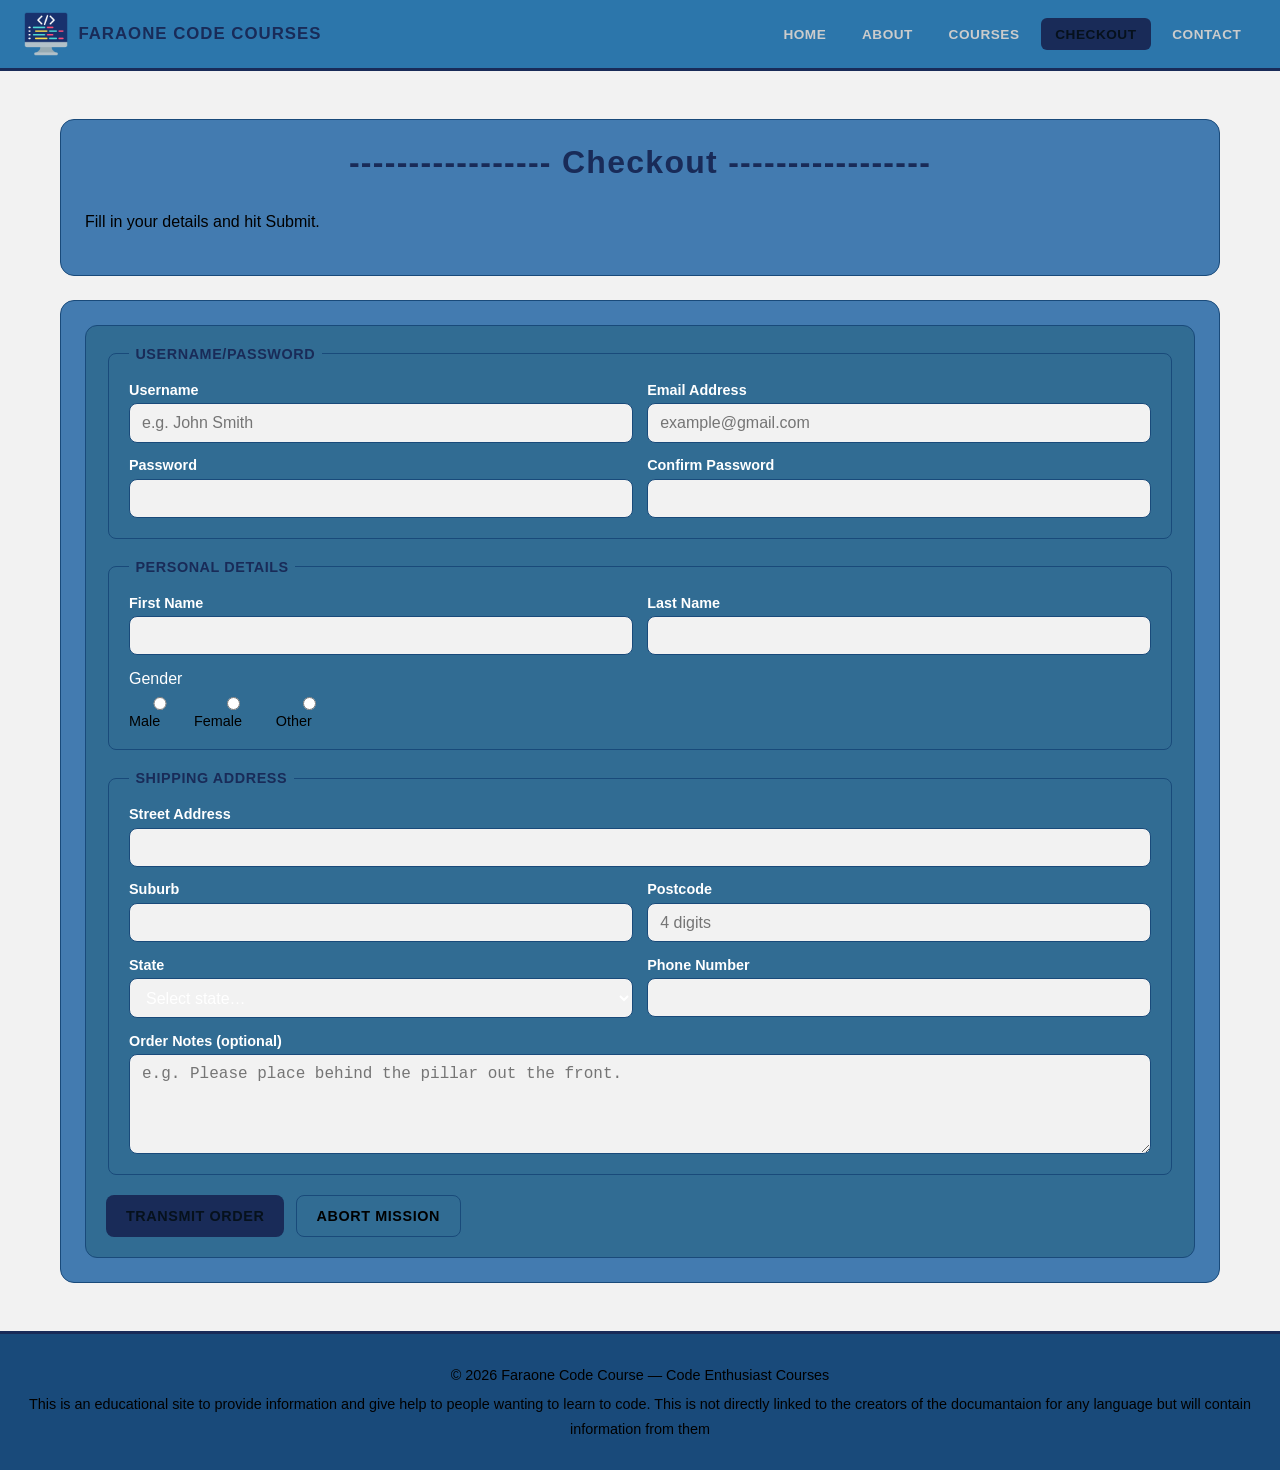
==== checkout.html @ bb4f56f6 "Add files via upload" ====
<!DOCTYPE html>
<html lang="en">
<head>
    <meta charset="UTF-8">
    <meta name="viewport" content="width=device-width, initial-scale=1.0">
    <meta name="description" content="Checkout for your coding course.">
    <title>Faraone Code Courses | Contact</title>
    <link rel="stylesheet" href="css/global.css"> <!-- Shared styles (includes form styles) -->
    <link rel="stylesheet" href="css/checkout.css"> <!-- Checkout-page-only styles -->
</head>
<body>
    <header class="site-header">
         <a class="logo" href="index.html">
            <img src="img/logo.png" alt="Faraone Code Courses" height="35" width="35">
            <span>Faraone Code Courses</span>
        </a>

        <!-- MOBILE MENU TOGGLE: shown on mobile only; desktop/tablet keep the normal navigation visible -->
        <input class="menu-toggle" type="checkbox" id="menu-toggle" aria-label="Togglenavigation menu">
        
        <label class="menu-button" for="menu-toggle">
            <img src="img/logo.png" alt="" aria-hidden="true">
            <span>Menu</span>
        </label>
        
        <nav aria-label="Primary">
            <a href="index.html">Home</a>
            <a href="about.html">About</a>
            <a href="products.html">Courses</a>
            <a class="active" href="checkout.html">Checkout</a> <!-- Active = current page-->
            <a href="contact.html">Contact</a>
        </nav>
    </header>

    <main>
        <!-- PAGE INTRO -->
        <section>
            <h1 style="text-align: center;">----------------- Checkout -----------------</h1>
            <p>Fill in your details and hit Submit.</p>
        </section>

        <!-- CHECKOUT FORM -->
        <section>
        <form action="#" method="post">
        <!-- action="#" means no server; method="post" sends data in request body -->

        <!-- FIELDSET 1: Account details -->
        <fieldset>
            <legend>Username/Password</legend> <!-- Fieldset title -->
            <div class="form-grid">

                <div class="field-group">
                    <label for="username">Username</label>
                    <input type="text" id="username" name="username" placeholder="e.g. John Smith" required>
                </div>

                <div class="field-group">
                    <label for="email">Email Address</label>
                    <input type="email" id="email" name="email" placeholder="example@gmail.com" required>
                </div>

                <div class="field-group">
                    <label for="password">Password</label>
                    <input type="password" id="password" name="password" required>
                    <!-- type="password" hides characters as typed -->
                </div>

                <div class="field-group">
                    <label for="confirm_password">Confirm Password</label>
                    <input type="password" id="confirm_password" name="confirm_password" required>
                </div>

            </div>
        </fieldset>

        <!-- FIELDSET 2: Personal details -->
        <fieldset>
            <legend>Personal Details</legend>
            <div class="form-grid">

                <div class="field-group">
                    <label for="first_name">First Name</label>
                    <input type="text" id="first_name" name="first_name" required>
                </div>

                <div class="field-group">
                    <label for="last_name">Last Name</label>
                    <input type="text" id="last_name" name="last_name" required>
                </div>

                <div class="field-group full"> <!-- full = span both columns -->
                    <span>Gender</span> <!-- span used here instead of label (no paired input) -->

                    <div class="inline-options"> <!-- Styled in checkout.css: flexbox row -->
                        <!-- Radio buttons: same name= means only one can be selected -->
                        <label><input type="radio" name="gender" value="male" required>Male</label>
                        <label><input type="radio" name="gender" value="female">Female</label>
                        <label><input type="radio" name="gender" value="other">Other</label>
                    </div>
                </div>

            </div>
        </fieldset>

        <!-- FIELDSET 3: Shipping address -->
        <fieldset>
            <legend>Shipping Address</legend>
                <div class="form-grid">
                    <div class="field-group full">
                        <label for="street">Street Address</label>
                        <input type="text" id="street" name="street" required>
                    </div>

                    <div class="field-group">
                        <label for="suburb">Suburb</label>
                        <input type="text" id="suburb" name="suburb" required>
                    </div>

                    <div class="field-group">
                        <label for="postcode">Postcode</label>
                        <input type="text" id="postcode" name="postcode" pattern="[0-9]{4}" placeholder="4 digits" required>
                        <!-- pattern validates exactly 4 digits before submission -->
                    </div>

                    <div class="field-group">
                        <label for="state">State</label>
                        <select id="state" name="state" required> <!-- Dropdown list -->
                            <option value="">Select state…</option> <!-- Empty value = nothing selected -->
                            <option value="VIC">VIC</option>
                            <option value="NSW">NSW</option>
                            <option value="QLD">QLD</option>
                            <option value="WA">WA</option>
                            <option value="SA">SA</option>
                            <option value="TAS">TAS</option>
                            <option value="NT">NT</option>
                        </select>
                    </div>

                    <div class="field-group">
                        <label for="phone">Phone Number</label>
                        <input type="tel" id="phone" name="phone" required>
                        <!-- type="tel" shows number keypad on mobile -->
                    </div>

                    <div class="field-group full">
                        <label for="order_notes">Order Notes (optional)</label>
                        <textarea id="order_notes" name="order_notes" placeholder="e.g. Please place behind the pillar out the front."></textarea>
                        <!-- No required attribute = field is optional -->
                    </div>
                </div>
        </fieldset>

        <div class="actions">
            <button type="submit">Transmit Order</button> <!-- Validates then submits -->
            <button type="reset">Abort Mission</button> <!-- Clears all fields -->
        </div>
        
        </form>
        </section>
    </main>

    <!-- FOOTER: site info at the bottom of every page -->
    <footer>
        <p>&copy; 2026 Faraone Code Course &mdash; Code Enthusiast Courses</p>
        <p>This is an educational site to provide information and give help to people wanting to learn to code. This is not directly linked to the creators of the documantaion for any language but will contain information from them</p>
    </footer>

</body>
</html>
---- css/global.css ----
/* ============================================================
   global.css
   Shared styles loaded by EVERY page on the site.
   Edit colours here to change the look of the whole site.
   ============================================================ */


/* ------------------------------------------------------------
   COLOUR VARIABLES
   Change these values to retheme the entire site instantly.
   ------------------------------------------------------------ */
:root {
  --bg: #ffffff;   /* Page background — very dark navy             */
  --surface: #437bb0;   /* Section/panel background — slightly lighter  */
  --surface-alt:#316c93;   /* Alternate panel — used inside forms          */
  --header-bg:#2c76ab;   /* Header colour — change this to retheme header*/
  --footer-bg:#194a7a;   /* Footer colour — change this to retheme footer*/  /* LEGO yellow — buttons, headings, borders     */
  --accent-red:#194a7a;   /* LEGO red — card top borders                  */
  --text: #194a7a;   /* Main text — off-white                        */
  --text-dark:rgb(6, 17, 28);   /* Dark text — used on yellow backgrounds       */
  --muted: #000000;   /* Secondary text — grey                        */
  --border:#476f95;   /* Border lines — dark blue-grey                */
  --header-text-colour:#192b58;   /* Header text colour — change this to retheme header text */
}


/* ------------------------------------------------------------
   BASE RESET
   ------------------------------------------------------------ */
* {
  box-sizing: border-box; /* Include padding and border in element width */
}

body {
  margin: 0;                                  /* Remove browser's default white gap */
  font-family: Arial, Helvetica, sans-serif;  /* Site font — fallbacks listed left to right */
  background-color: var(--bg);               /* Solid very dark navy — no pattern */
  color: var(--text);                        /* Default off-white text */
  min-height: 100vh;                         /* Page fills at least the full screen height */
  display: flex;                             /* Flexbox so footer stays at bottom */
  flex-direction: column;                    /* Stack children top to bottom */
}

main {
  width: 100%;            /* Fill available width */
  max-width: 1200px;      /* Never wider than 1200px */
  margin: 0 auto;         /* Centre horizontally */
  padding: 1.5rem 1.25rem 3rem; /* Top / sides / bottom spacing */
}

section {
  margin-top: 1.5rem;                /* Gap above each section */
  background-color: var(--surface); /* Dark panel background */
  border: 1px solid var(--border);  /* Thin border around panel */
  border-radius: 14px;              /* Rounded corners */
  padding: 1.5rem;                  /* Space inside the panel */
}


/* ------------------------------------------------------------
   HEADINGS AND TEXT
   ------------------------------------------------------------ */
h1 {
  font-size: 2rem;          /* Large main heading */
  color: var(--accent);     /* LEGO yellow */
  letter-spacing: 0.04em;   /* Slight character spacing */
  margin-top: 0;            /* Remove browser default top margin */
}

h2 {
  font-size: 1.4rem;        /* Section heading */
  color: var(--accent);     /* LEGO yellow */
  margin-top: 0;
}

h3 {
  margin-top: 0;            /* Card / sub-section heading */
  color: var(--text);       /* Off-white — not yellow like h1/h2 */
}

p {
  line-height: 1.7;         /* Comfortable reading spacing (170% of font size) */
  color: var(--muted);      /* Soft grey text */
}

a:hover {
  color: #ffffff;           /* White on hover */
}


/* ------------------------------------------------------------
   HEADER
   Change --header-bg in :root to update the header colour.
   ------------------------------------------------------------ */
.site-header {
  position: sticky;                          /* Sticks to top when page scrolls */
  top: 0;                                    /* Position at the very top */
  z-index: 20;                               /* Sits above all page content */
  background-color: var(--header-bg);       /* Black — set by --header-bg variable */
  color: #ffffff;
  padding: 0.75rem 1.5rem;                  /* Space inside: top/bottom then sides */
  display: flex;                             /* Logo and nav in one row */
  align-items: center;                       /* Vertically centre both */
  justify-content: space-between;           /* Logo left, nav right */
  gap: 1rem;                                 /* Minimum space between logo and nav */
  border-bottom: 3px solid var(--accent);   /* LEGO yellow underline */
}

.logo {
  display: flex;             /* Image and text sit side by side */
  align-items: center;       /* Vertically centre them */
  gap: 0.65rem;              /* Space between image and text */
  color: var(--accent);      /* Yellow brand text */
  text-decoration: none;     /* No underline on the link */
  font-weight: 900;          /* Extra bold */
  font-size: 1.05rem;
  letter-spacing: 0.06em;
  text-transform: uppercase; /* ALL CAPS */
}

.logo img {
  width: 44px;   /* Fixed logo image size */
  height: 44px;
}

.site-header nav {
  display: flex;      /* Desktop/tablet: links are always visible in a row */
  flex-wrap: wrap;    /* Wrap to next line on narrow screens */
  gap: 0.4rem;        /* Gap between each link */
}

.site-header nav a {
  color: #cccccc;                  /* Light grey link text */
  text-decoration: none;
  padding: 0.45rem 0.85rem;        /* Clickable area around text */
  border-radius: 6px;
  font-weight: 700;
  font-size: 0.85rem;
  letter-spacing: 0.04em;
  text-transform: uppercase;
  border: 1px solid transparent;  /* Invisible border — prevents jumping on hover */
}

.site-header nav a:hover,
.site-header nav a:focus {
  background-color: var(--accent); /* Yellow fill on hover */
  color: var(--text-dark);         /* Black text on yellow */
}

.site-header nav a.active {
  background-color: var(--accent); /* Active page also gets yellow fill */
  color: var(--text-dark);
}


/* ------------------------------------------------------------
   MOBILE HAMBURGER MENU
   The checkbox and label let the menu open/close without JavaScript.
   The icon image is img/icon.png.
   ------------------------------------------------------------ */
.menu-toggle,
.menu-button {
  display: none; /* Hidden on desktop screens */
}

.menu-button {
  align-items: center;
  gap: 0.45rem;
  margin-left: auto;
  background-color: var(--surface-alt);
  color: var(--accent);
  border: 1px solid var(--accent);
  border-radius: 8px;
  padding: 0.45rem 0.7rem;
  font-weight: 800;
  font-size: 0.85rem;
  letter-spacing: 0.04em;
  text-transform: uppercase;
  cursor: pointer;
}

.menu-button img {
  width: 28px;
  height: 28px;
  display: block;
}

.menu-button:hover,
.menu-button:focus {
  background-color: var(--accent);
  color: var(--text-dark);
}

.menu-toggle:focus-visible + .menu-button {
  outline: 3px solid #ffffff;
  outline-offset: 3px;
}


/* ------------------------------------------------------------
   FOOTER
   Change --footer-bg in :root to update the footer colour.
   ------------------------------------------------------------ */
footer {
  margin-top: auto;                          /* Push footer to bottom of page */
  background-color: var(--footer-bg);       /* Black — set by --footer-bg variable */
  border-top: 3px solid var(--accent);      /* LEGO yellow top line */
  color: var(--muted);
  text-align: center;
  padding: 1.5rem 1rem;
}

footer p {
  margin: 0.3rem 0;     /* Tight vertical spacing */
  font-size: 0.9rem;
}

footer a {
  color: var(--accent); /* Yellow links in footer */
  text-decoration: none;
}

footer a:hover {
  color: #ffffff;
}


/* ------------------------------------------------------------
   HERO SECTION — two-column layout: text | image
   Used on: index.html, about.html, products.html
   ------------------------------------------------------------ */
.hero {
  background-color: var(--surface);
  border: 1px solid var(--border);
  border-left: 4px solid var(--accent);  /* Bold yellow left edge */
  border-radius: 14px;
  padding: 2rem 1.5rem;
  display: grid;                          /* Two-column grid */
  grid-template-columns: 1.25fr 1fr;    /* Text wider than image */
  gap: 1.5rem;
  align-items: center;                   /* Vertically centre columns */
}

.hero h1 { margin: 0 0 0.75rem; }  /* Remove top margin, add bottom gap */
.hero h2 { margin: 0 0 0.75rem; }
.hero p  { margin: 0; }

.hero img {
  width: 100%;                        /* Fill its column */
  border-radius: 10px;
  border: 2px solid var(--accent);   /* Yellow image border */
}


/* ------------------------------------------------------------
   CARD GRID — three equal columns
   Used on: index.html, about.html, products.html
   ------------------------------------------------------------ */
.card-grid {
  display: grid;
  grid-template-columns: repeat(3, 1fr); /* 3 equal columns */
  gap: 1rem;
  margin-top: 1rem;
}

.card {
  background-color: var(--surface-alt);
  border: 1px solid var(--border);
  border-top: 3px solid var(--accent-red); /* Red top accent */
  border-radius: 10px;
  padding: 1rem;
}

.card h3 {
  color: var(--accent);       /* Yellow card heading */
  margin-bottom: 0.45rem;
  font-size: 1rem;
}

.card p { margin: 0; }


/* ------------------------------------------------------------
   BUTTONS AND ACTION ROW
   Used on: checkout.html, contact.html
   ------------------------------------------------------------ */
.actions {
  display: flex;    /* Put buttons side by side */
  flex-wrap: wrap;
  gap: 0.7rem;
  margin-top: 1rem;
}

button {
  border: none;
  border-radius: 8px;
  padding: 0.75rem 1.25rem;
  font-weight: 700;
  cursor: pointer;             /* Hand cursor to show it's clickable */
  font-size: 0.9rem;
  letter-spacing: 0.04em;
  text-transform: uppercase;
}

button[type="submit"] {
  background-color: var(--accent); /* Yellow submit button */
  color: var(--text-dark);         /* Black text on yellow */
}

button[type="reset"] {
  background-color: var(--surface-alt); /* Dark reset button */
  color: var(--muted);
  border: 1px solid var(--border);
}

button:hover,
button:focus {
  background-color: #ffffff; /* White on hover */
  color: var(--text-dark);
}


/* ------------------------------------------------------------
   FORMS
   Used on: checkout.html, contact.html
   ------------------------------------------------------------ */
form {
  background-color: var(--surface-alt);
  border: 1px solid var(--border);
  border-radius: 12px;
  padding: 1.25rem;
}

fieldset {
  border: 1px solid var(--border);  /* Box around field group */
  border-radius: 8px;
  margin-bottom: 1.25rem;
  padding: 1.25rem;
}

legend {
  font-weight: 700;
  color: var(--accent);            /* Yellow group title */
  padding: 0 0.4rem;
  letter-spacing: 0.04em;
  text-transform: uppercase;
  font-size: 0.9rem;
}

.form-grid {
  display: grid;
  grid-template-columns: repeat(2, 1fr); /* Two-column field layout */
  gap: 0.9rem;
}

.field-group {
  display: flex;
  flex-direction: column; /* Label sits above input */
}

.field-group label {
  margin-bottom: 0.35rem;
  font-weight: 700;
  font-size: 0.9rem;
  color: var(--text);
}

.field-group input,
.field-group select,
.field-group textarea {
  width: 100%;
  padding: 0.6rem 0.75rem;
  border: 1px solid var(--border);
  border-radius: 8px;
  font-size: 1rem;
  background-color: var(--bg); /* Match page background */
  color: var(--text);
}

.field-group input:focus,
.field-group select:focus,
.field-group textarea:focus {
  outline: none;                   /* Remove default browser outline */
  border-color: var(--accent);    /* Yellow border on focus */
}

.field-group textarea {
  min-height: 100px;
  resize: vertical; /* User can drag to resize height only */
}

.full {
  grid-column: 1 / -1; /* Span all columns in the grid */
}


/* ------------------------------------------------------------
   RESPONSIVE — layout changes for smaller screens
   ------------------------------------------------------------ */
@media (max-width: 900px) {
  /* Tablet: reduce columns from 3/4 to 2 */
  .card-grid    { grid-template-columns: repeat(2, 1fr); }
  .product-grid { grid-template-columns: repeat(2, 1fr); }
}

@media (min-width: 761px) {
  /* Desktop/tablet: always show the navigation links as normal header links. */
  .site-header {
    flex-wrap: nowrap;
  }

  .menu-toggle,
  .menu-button {
    display: none !important; /* The hamburger controls are only for mobile view. */
  }

  .site-header nav {
    display: flex !important; /* Prevents the nav from staying hidden outside mobile view. */
    width: auto;
    flex-direction: row;
    flex-wrap: wrap;
    padding-top: 0;
  }
}

@media (max-width: 760px) {
  /* Phone: hide the nav inside the hamburger menu until the button is tapped. */
  .site-header {
    position: sticky;   /* Keep the compact mobile header visible while scrolling */
    flex-direction: row;
    flex-wrap: wrap;    /* Nav can drop underneath when opened */
    align-items: center;
  }

  .logo {
    max-width: calc(100% - 120px); /* Leaves room for the menu button */
  }

  .menu-toggle {
    display: block;
    position: absolute;
    opacity: 0;         /* Keeps it accessible but visually hidden */
    width: 1px;
    height: 1px;
  }

  .menu-button {
    display: flex;      /* Show the icon button only on mobile */
  }

  .site-header nav {
    display: none;      /* Mobile only: menu starts closed behind the hamburger button */
    width: 100%;
    flex-direction: column;
    flex-wrap: nowrap;
    gap: 0.45rem;
    padding-top: 0.75rem;
  }

  .menu-toggle:checked ~ nav {
    display: flex;      /* Mobile only: menu opens when the checkbox is checked */
  }

  .site-header nav a {
    width: 100%;
    flex: none;
    text-align: left;
  }

  .hero,
  .form-grid,
  .card-grid,
  .product-grid {
    grid-template-columns: 1fr; /* Single column */
  }

  h1 { font-size: 1.5rem; } /* Smaller heading on phones */
}
---- css/checkout.css ----
/* ============================================================
checkout.css — Checkout page only styles
Loaded by: checkout.html (after global.css)
============================================================ */

:root{
    --checkout-label: #ffffff;
    --checkout-bg: #f2f2f2;
    --checkout-border: #194a7a;
    --checkout-accent: #192b58;
    --checkout-text: #ffffff;

    --bg: var(--checkout-bg);
    --text: var(--checkout-text);
    --border: var(--checkout-border);
    --accent: var(--checkout-accent);
    --label: var(--checkout-label);
}

.inline-options {
    display: flex;          /* Radio buttons in a row */
    flex-wrap: wrap;        /* Wrap to next line if needed */
    gap: 0.8rem;
    margin-top: 0.4rem;
}

.inline-options label {
    font-weight: 400;       /* Normal weight — lighter than form labels */
    margin: 0;
    color: var(--muted);
    cursor: pointer;        /* Hand cursor shows it's clickable */
}
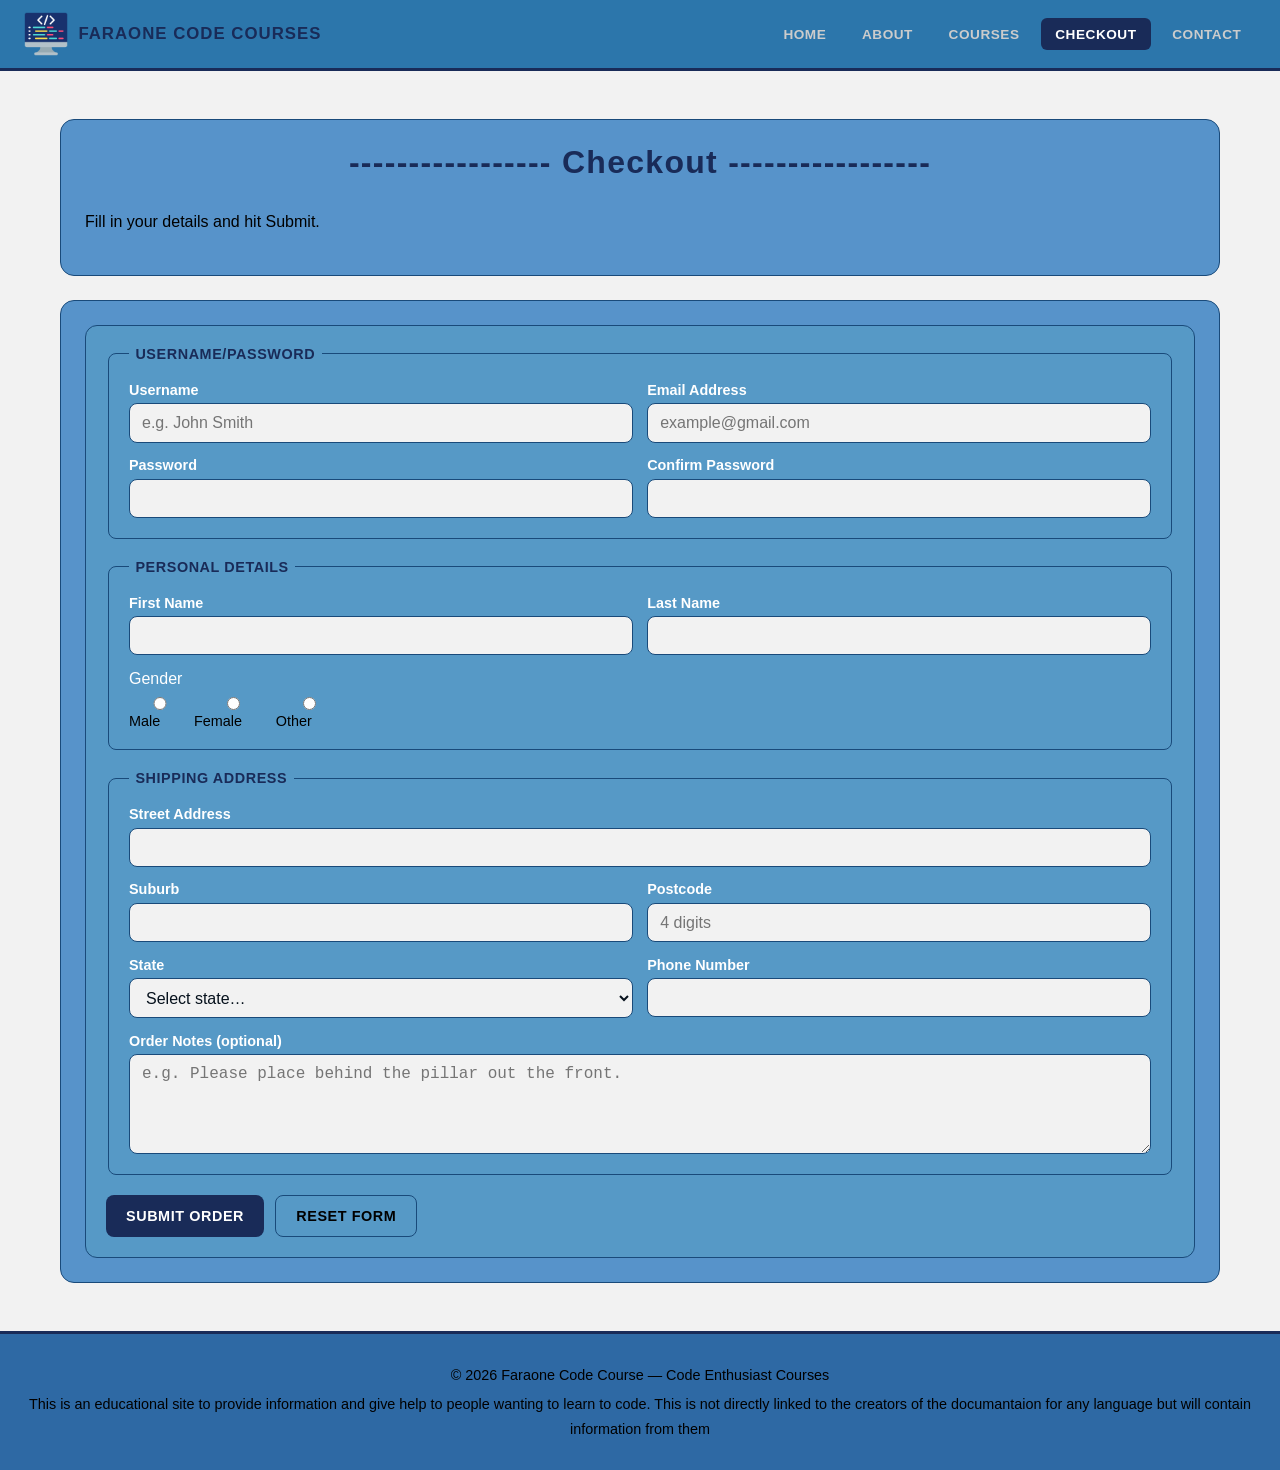
==== commit 57cec2f1: "Add files via upload" ====
--- a/checkout.html
+++ b/checkout.html
@@ -151,8 +151,8 @@
         </fieldset>
 
         <div class="actions">
-            <button type="submit">Transmit Order</button> <!-- Validates then submits -->
-            <button type="reset">Abort Mission</button> <!-- Clears all fields -->
+            <button type="submit">Submit Order</button> <!-- Validates then submits -->
+            <button type="reset">Reset Form</button> <!-- Clears all fields -->
         </div>
         
         </form>
--- a/css/global.css
+++ b/css/global.css
@@ -11,16 +11,18 @@
    ------------------------------------------------------------ */
 :root {
   --bg: #ffffff;   /* Page background — very dark navy             */
-  --surface: #437bb0;   /* Section/panel background — slightly lighter  */
-  --surface-alt:#316c93;   /* Alternate panel — used inside forms          */
+  --surface: #5793ca;   /* Section/panel background — slightly lighter  */
+  --surface-alt:#5699c6;   /* Alternate panel — used inside forms          */
   --header-bg:#2c76ab;   /* Header colour — change this to retheme header*/
-  --footer-bg:#194a7a;   /* Footer colour — change this to retheme footer*/  /* LEGO yellow — buttons, headings, borders     */
+  --footer-bg:#2e69a4;   /* Footer colour — change this to retheme footer*/  /* LEGO yellow — buttons, headings, borders     */
   --accent-red:#194a7a;   /* LEGO red — card top borders                  */
   --text: #194a7a;   /* Main text — off-white                        */
   --text-dark:rgb(6, 17, 28);   /* Dark text — used on yellow backgrounds       */
   --muted: #000000;   /* Secondary text — grey                        */
   --border:#476f95;   /* Border lines — dark blue-grey                */
   --header-text-colour:#192b58;   /* Header text colour — change this to retheme header text */
+  --hover-text-colour:#ffffff;   /* Header text colour on hover — change this to retheme header text on hover */
+  
 }
 
 
@@ -144,12 +146,12 @@
 .site-header nav a:hover,
 .site-header nav a:focus {
   background-color: var(--accent); /* Yellow fill on hover */
-  color: var(--text-dark);         /* Black text on yellow */
+  color: var(--hover-text-colour); /* Black text on yellow */
 }
 
 .site-header nav a.active {
   background-color: var(--accent); /* Active page also gets yellow fill */
-  color: var(--text-dark);
+  color: var(--hover-text-colour); /* Black text on yellow */
 }
 
 
@@ -304,7 +306,7 @@
 
 button[type="submit"] {
   background-color: var(--accent); /* Yellow submit button */
-  color: var(--text-dark);         /* Black text on yellow */
+  color: var(--text);         /* Black text on yellow */
 }
 
 button[type="reset"] {
@@ -316,7 +318,7 @@
 button:hover,
 button:focus {
   background-color: #ffffff; /* White on hover */
-  color: var(--text-dark);
+  color: var(--text-dark); /* Black text on white */
 }
 
 
@@ -374,7 +376,7 @@
   border-radius: 8px;
   font-size: 1rem;
   background-color: var(--bg); /* Match page background */
-  color: var(--text);
+  color: var(--text-dark); /* Dark text for readability on white background */
 }
 
 .field-group input:focus,
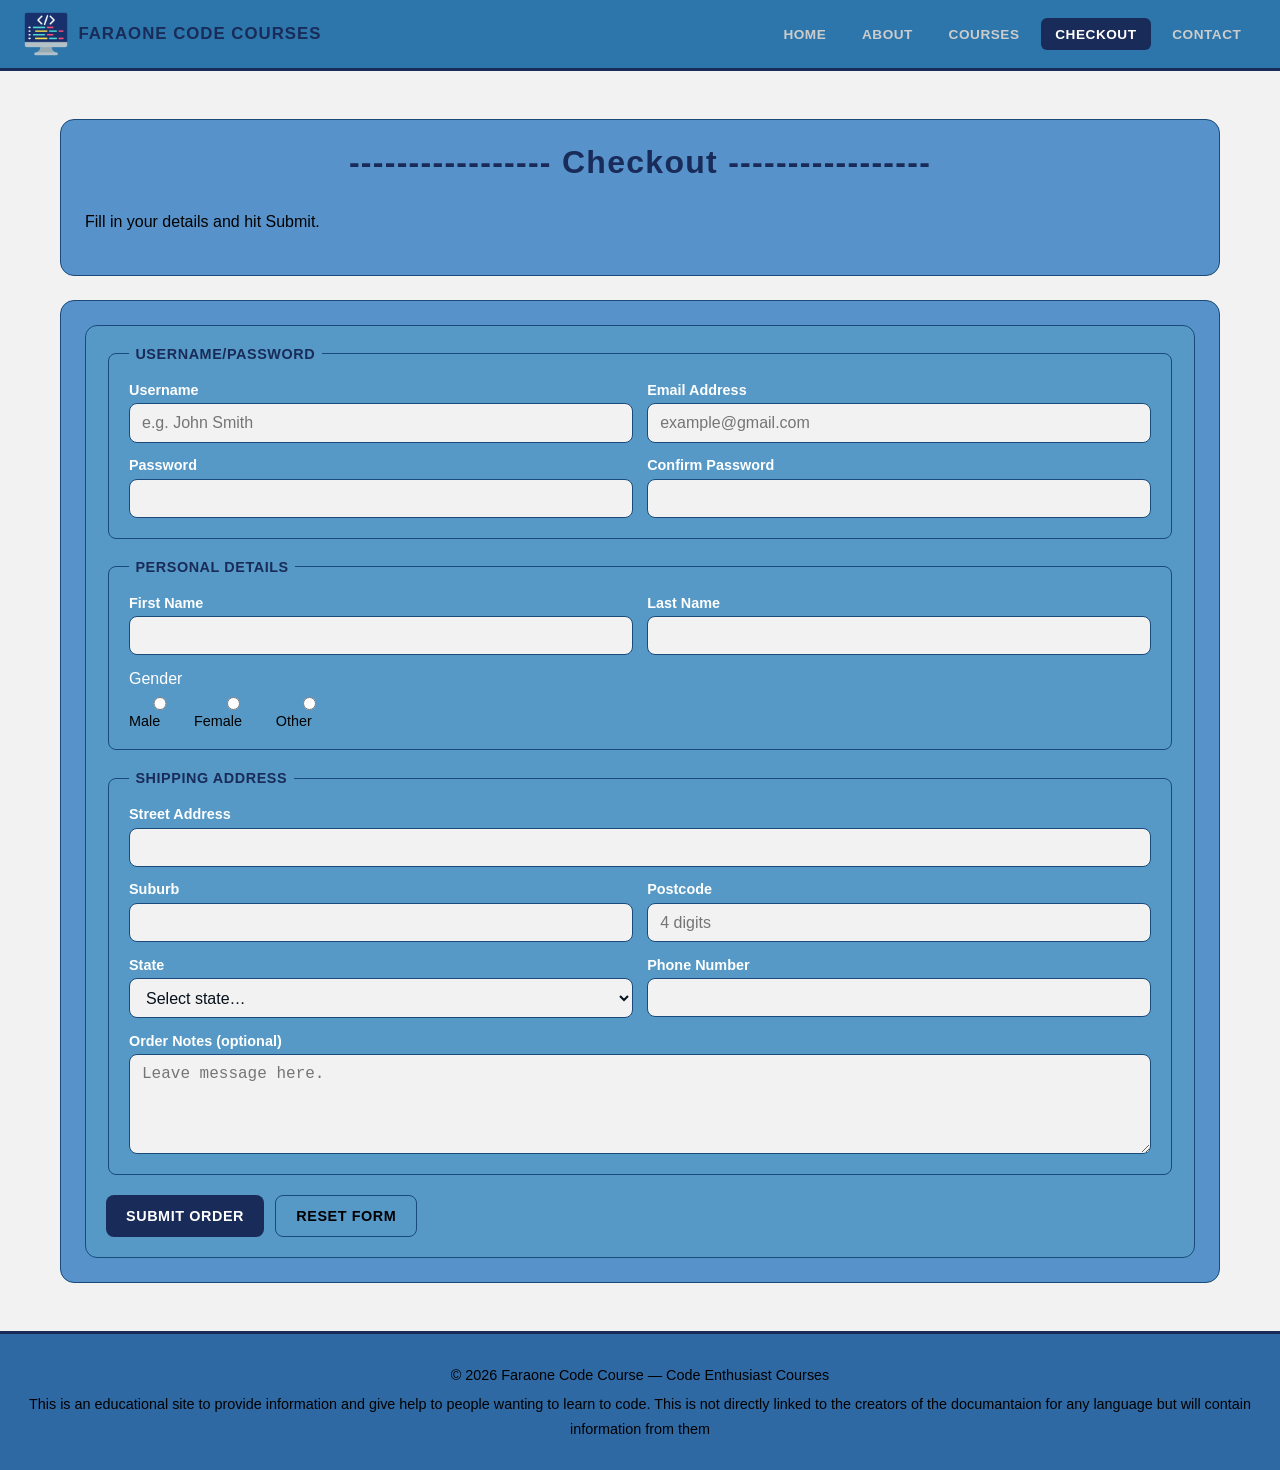
==== commit d92d095e: "Update checkout.html" ====
--- a/checkout.html
+++ b/checkout.html
@@ -144,7 +144,7 @@
 
                     <div class="field-group full">
                         <label for="order_notes">Order Notes (optional)</label>
-                        <textarea id="order_notes" name="order_notes" placeholder="e.g. Please place behind the pillar out the front."></textarea>
+                        <textarea id="order_notes" name="order_notes" placeholder="Leave message here."></textarea>
                         <!-- No required attribute = field is optional -->
                     </div>
                 </div>
@@ -166,4 +166,4 @@
     </footer>
 
 </body>
-</html>+</html>
